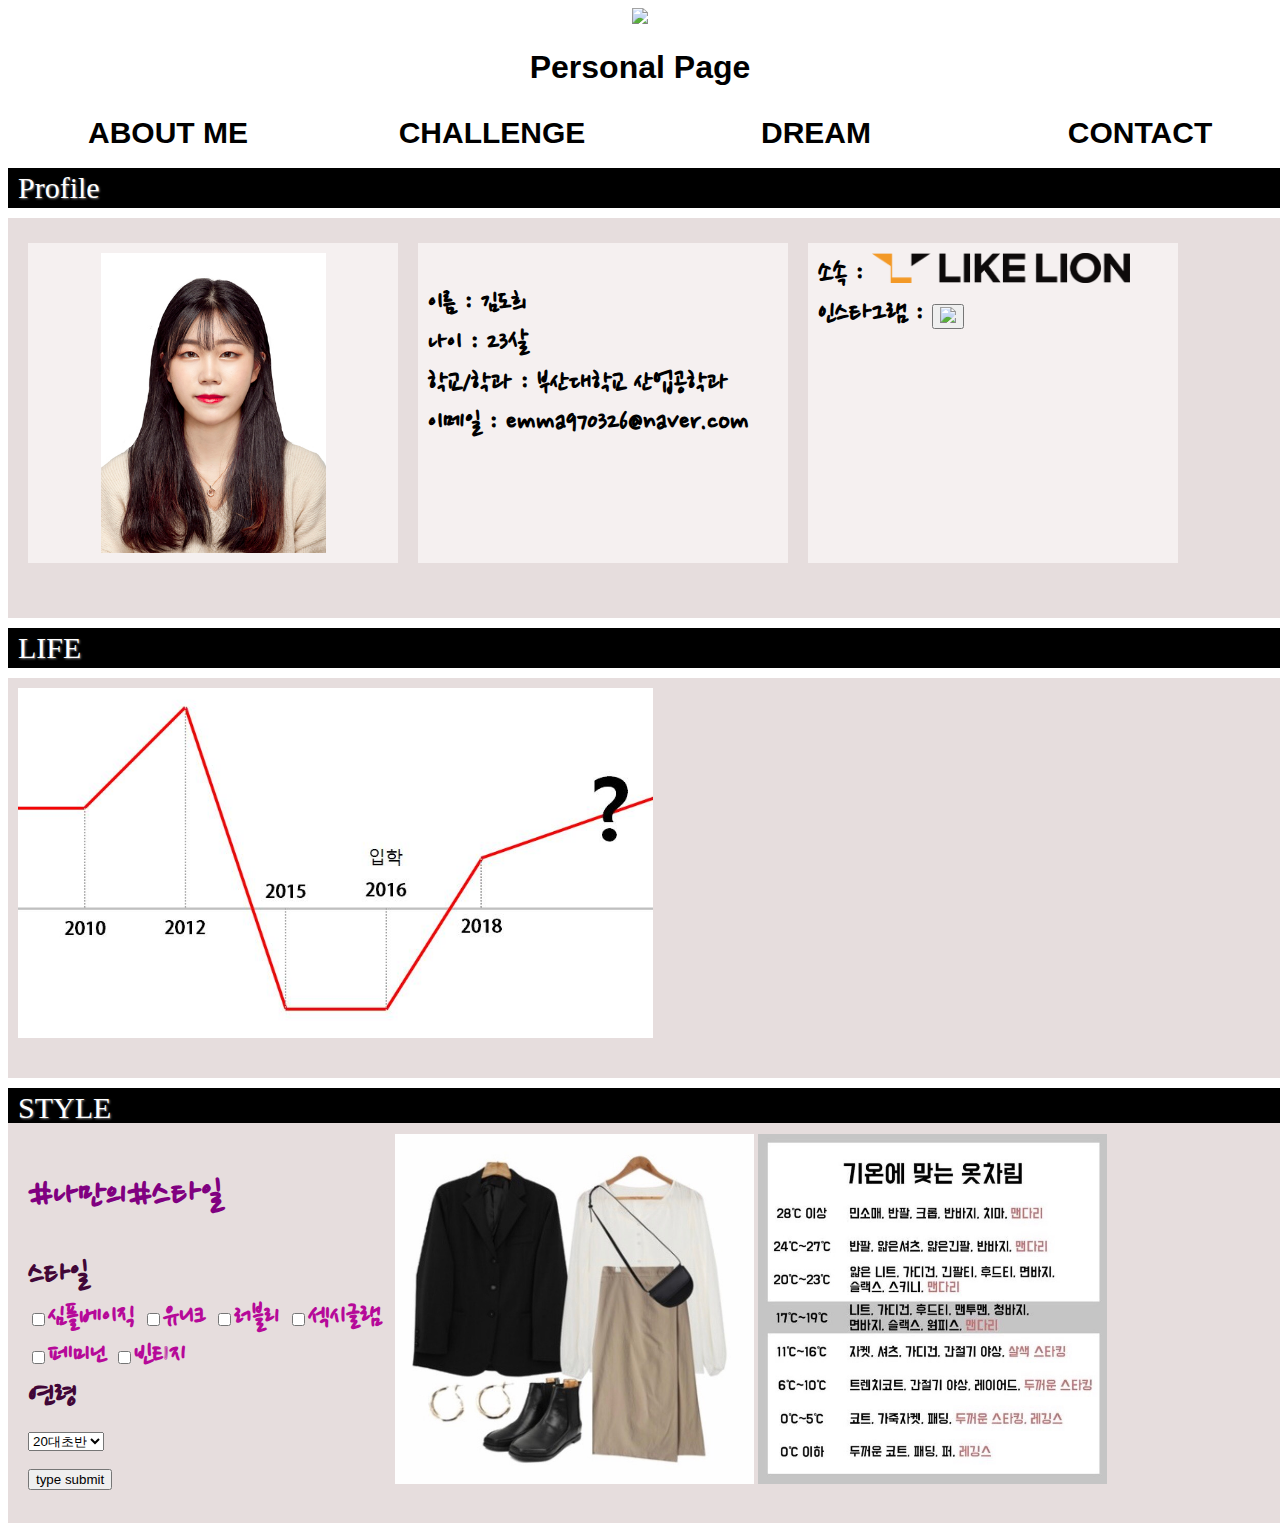
==== index.html @ 4a95ddbc "Rename dohee.html to index.html" ====
<!DOCTYPE html>
<html lang="en">
<head>
    <meta charset="UTF-8">
    <meta name="viewport" content="width=device-width, initial-scale=1.0">
    <meta http-equiv="X-UA-Compatible" content="ie=edge">
    <title>Personal Page</title>
    <link rel="stylesheet" type="text/css" href="design.css">
    <link href="https://fonts.googleapis.com/css?family=Nanum+Pen+Script" rel="stylesheet">
</head>
<body>
    <div class="bar1">
        <img src="symbol.jpg" height="50">
    </div>
    <h1> Personal Page </h1>
    <!--  -->
    <nav class="bar2">
        <div class="son1">ABOUT ME</div>
        <div class="son2">CHALLENGE</div>
        <div class="son3">DREAM</div>
        <div class="son4">CONTACT</div>
    </nav>
    <!--  -->
    <div class="Sep1">
        <div class="box1">Profile</div>
    </div>
    <!--  -->
    <div class="main1">
        <div class="information dp-center-class" id="do-center-align">
            <img class="temp" src="증명사진.jpg" height="350">
        </div>
        <div class="information">
            <p> 이름 : 김도희<br>
                나이 : 23살<br>
                학교/학과 : 부산대학교 산업공학과<br>
                이메일 : emma970326@naver.com<br>
            </p>
        </div>
        <div class="information">
            소속 : <img src="멋사.png" height="30"><br>
            인스타그램 :
            <a href="https://www.instagram.com/dodo_do_hee">
                <button>
                    <img src="인스타그램.jpg" height="70">
                </button>
            </a>
        </div>
    </div>
    <!--  -->
    <div class="Sep2">
        <div class="box2">LIFE</div>
    </div>
    <!--  -->
    <div class="main2">
        <img src="인생곡선.JPG".jpg height="350">
    </div>
    <!--  -->
    <div class="Sep3">
        <div class="box3">STYLE</div>
    <!--  -->
    <div class="main3">
        <div class="input">
            <h2>#나만의#스타일</h2>
            <div id="스타일">스타일</div>
            <input type="checkbox" value="1" name="checkbox1">심플베이직
            <input type="checkbox" value="2" name="checkbox2">유니크
            <input type="checkbox" value="3" name="checkbox3">러블리
            <input type="checkbox" value="4" name="checkbox4">섹시글램
            <br>
            <input type="checkbox" value="5" name="checkbox5">페미닌
            <input type="checkbox" value="6" name="checkbox6">빈티지
            <br>
            <div id="연령">연령</div>
            <select>
                <option value="20대초반">20대초반</option>
                <option value="20대중반">20대중반</option>
                <option value="20대후반">20대후반</option>
            </select>
            <br>
            <input type="submit" value="type submit">
        </div>
        <div class="image">
            <img src="코디.jpg" height="350">
            <img src="꿀팁.jpg" height="350">
        </div>
    </div>
</body>
</html>
---- design.css ----
h1 {
    text-align: center;
    font-family: Arial;
}
.bar1 {
    text-align: center;
}
nav {
    width :1320px;
    height : 50px;
    background-color: white;
    font-weight: bold;
    margin : 0 auto;
}

.son1, .son2, .son3, .son4 {
    width : 300px;
    height : 40px;
    margin: 5px 10px;
    /* border : 1px solid black; */
    background-color : white;
    display : inline-block;
    font-family: Arial;
    font-size: 30px;
    text-align: center;
    line-height: 40px;
}

.Sep1, .Sep2, .Sep3 {
    width: 1320px;
    height: 40px;
    background-color: black;
    color: white;
    margin: 10px auto;
}

.box1, .box2, .box3 {
    width: 100px;
    height: 30px;
    margin: 5px 10px;
    font-family: franklin Gothic Medium;
    font-size: 30px;
    line-height: 40px;
    text-shadow: 1px 1px 2px grey;
}

.main1, .main2, .main3 {
    width: 1320px;
    height : 380px;
    background-color: rgb(230, 221, 221);
    margin: 0 auto;
    padding: 10px;
} 

.information{
    width: 350px;
    height: 300px;
    background-color: rgb(245, 240, 240);
    margin: 15px 10px;
    padding: 10px;
    display: inline-block;
    font-family: 'Nanum Pen Script', cursive;
    font-weight: bold;
    font-size: 30px;
    line-height: 40px;
    float: left;
}

h2 {
    font-family: 'Nanum Pen Script', cursive;
    font-weight: bold;
    font-size: 40px;
    color: purple;
}

#스타일, #연령 {
    font-family: 'Nanum Pen Script', cursive;
    font-weight: bold;
    font-size: 35px;
    color: rgb(65, 6, 55);
}



.input {
    font-family: 'Nanum Pen Script', cursive;
    font-weight: bold;
    font-size: 30px;
    color: rgb(182, 9, 153);
    display: inline-block;
    margin: 5px 10px;
}

.image {
    display: inline-block;
}       

.temp{
    height:100%;

}
#do-center-align{
    text-align:center;
}
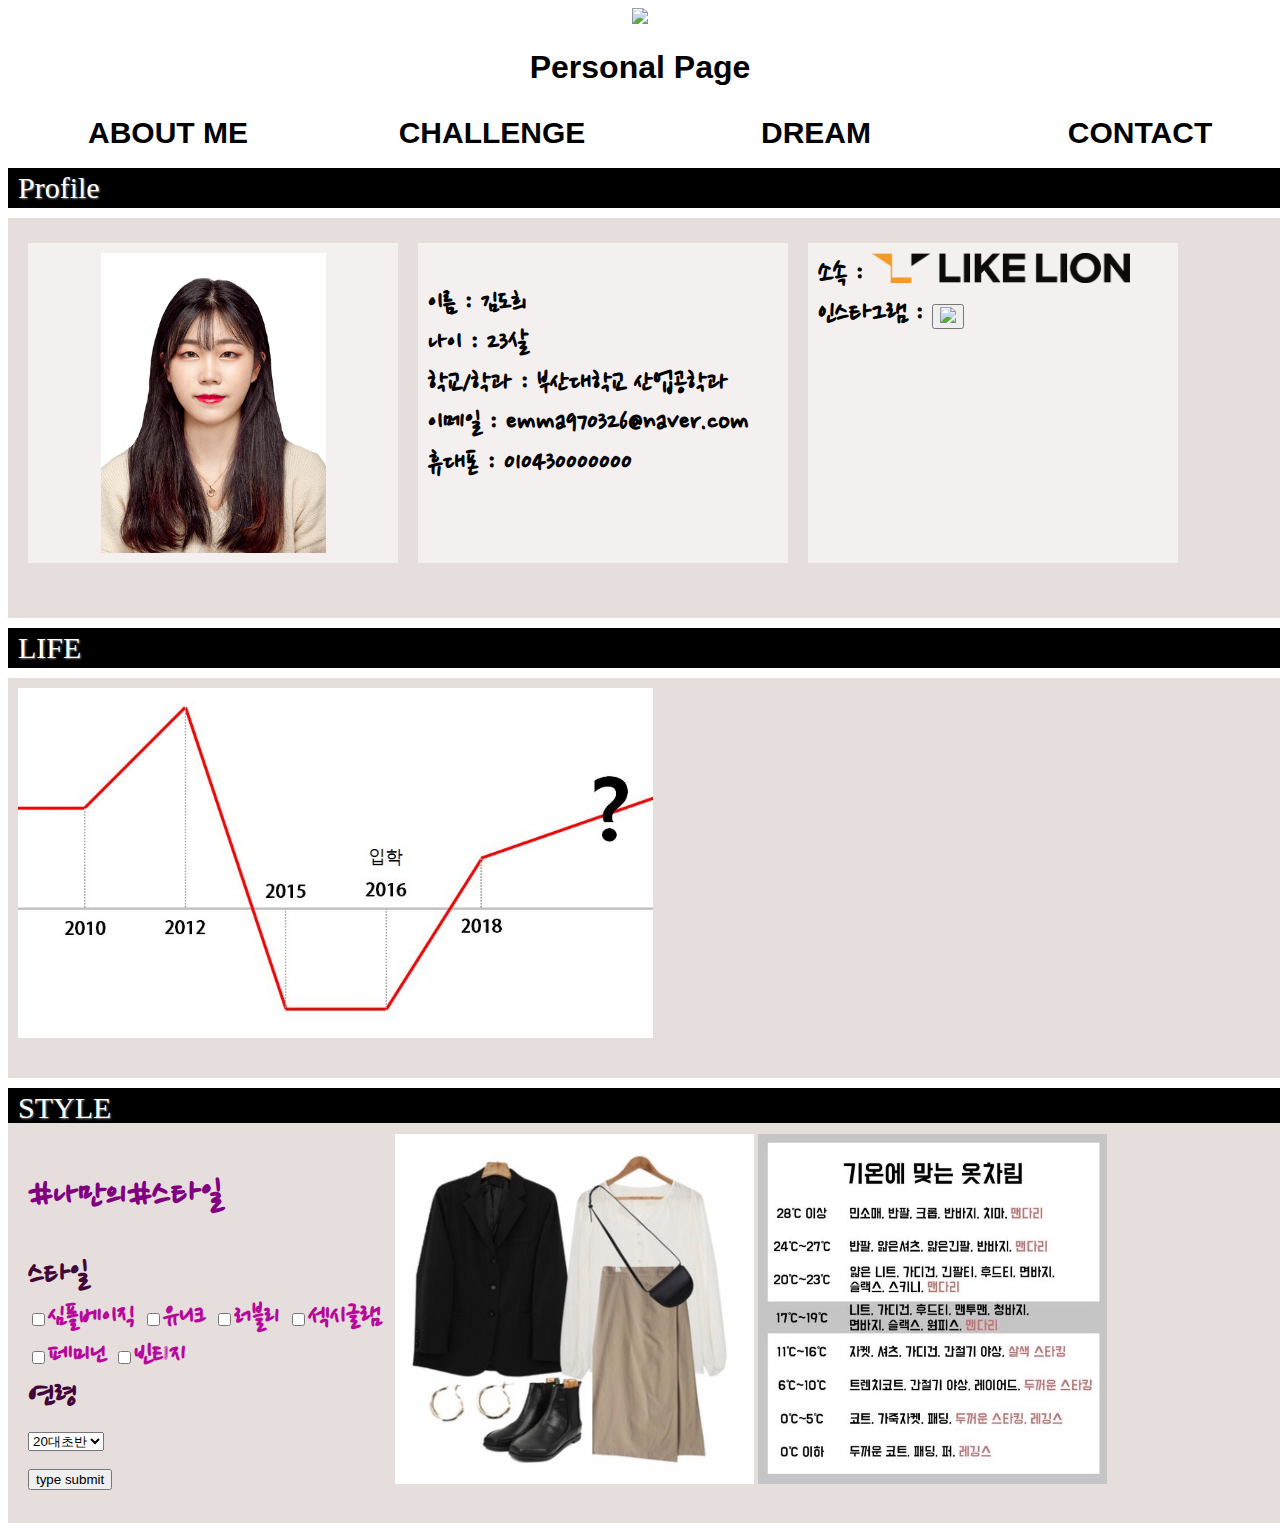
==== commit a57a6246: "Merge branch 'master' of https://github.com/DoDoDoHee/Introduction" ====
--- a/index.html
+++ b/index.html
@@ -34,6 +34,7 @@
                 나이 : 23살<br>
                 학교/학과 : 부산대학교 산업공학과<br>
                 이메일 : emma970326@naver.com<br>
+                휴대폰 : 010430000000<br>
             </p>
         </div>
         <div class="information">
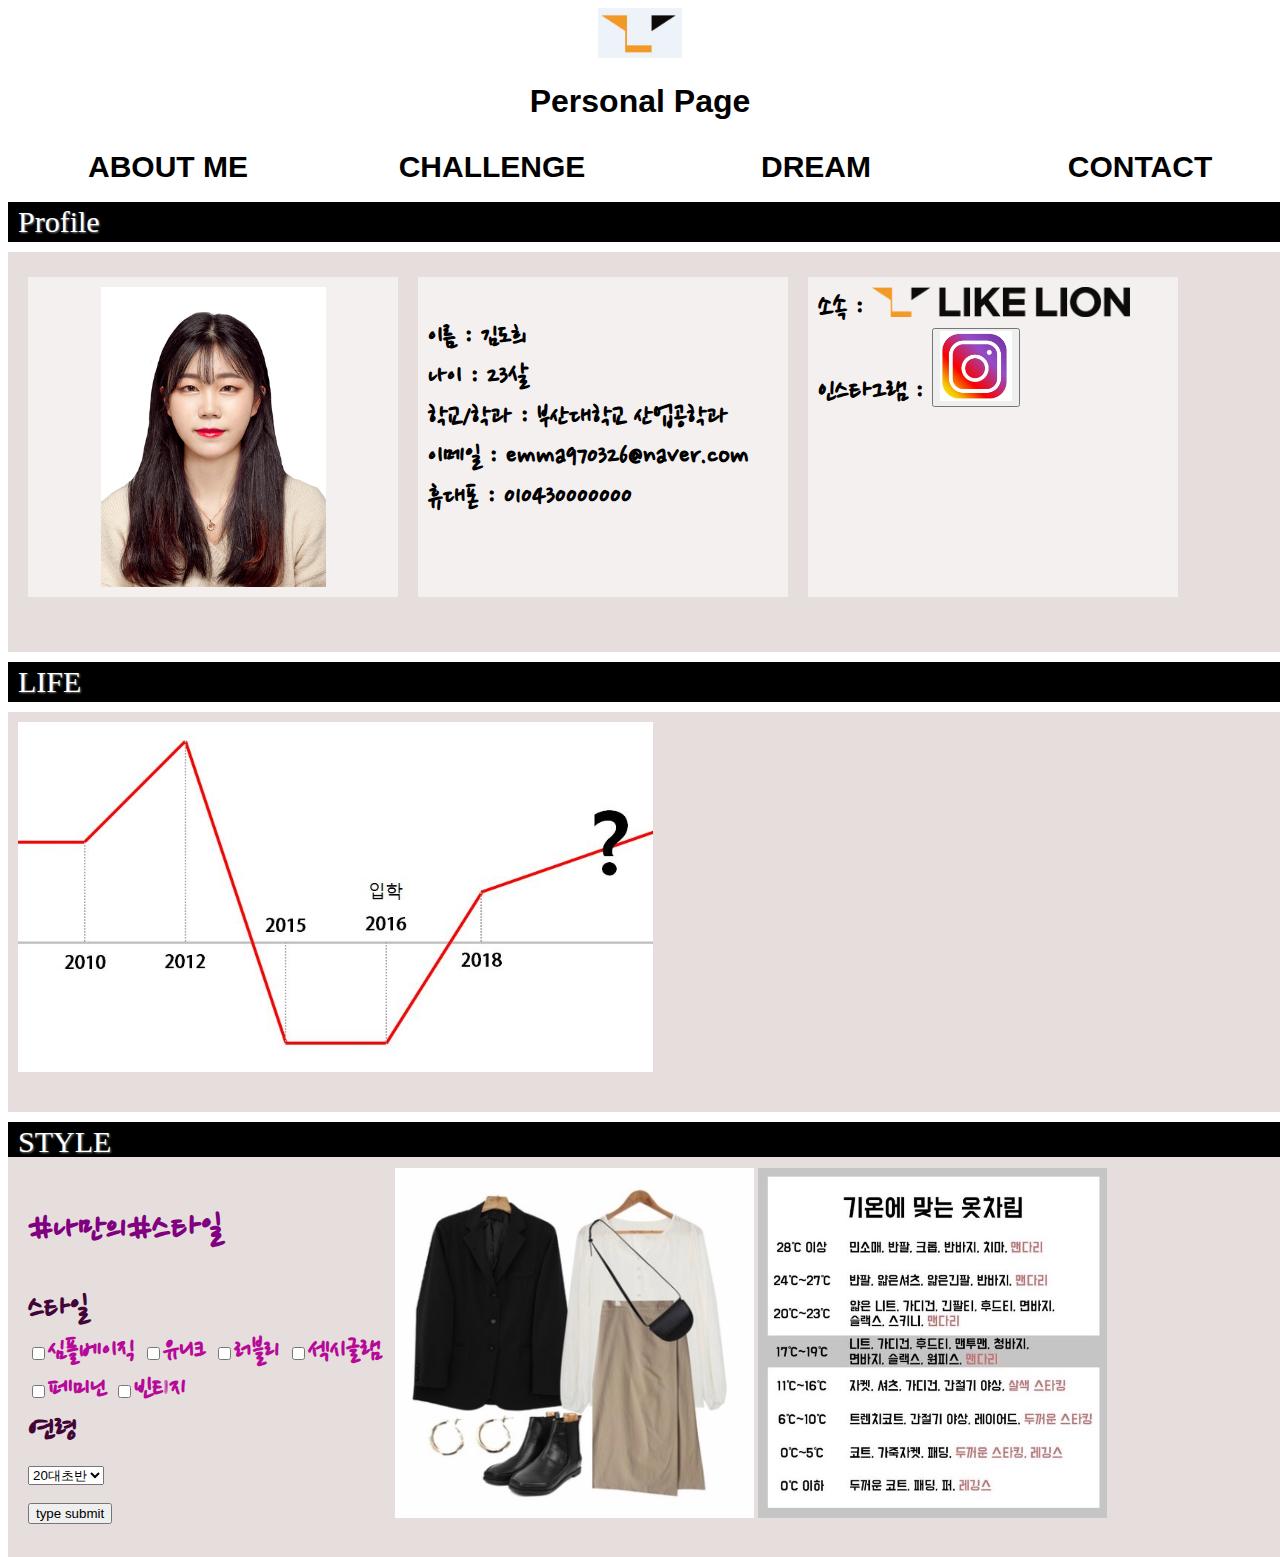
==== commit cc6c1840: "Update index.html" ====
--- a/index.html
+++ b/index.html
@@ -10,7 +10,7 @@
 </head>
 <body>
     <div class="bar1">
-        <img src="symbol.jpg" height="50">
+        <img src="symbol.JPG" height="50">
     </div>
     <h1> Personal Page </h1>
     <!--  -->
@@ -42,7 +42,7 @@
             인스타그램 :
             <a href="https://www.instagram.com/dodo_do_hee">
                 <button>
-                    <img src="인스타그램.jpg" height="70">
+                    <img src="인스타그램.JPG" height="70">
                 </button>
             </a>
         </div>
